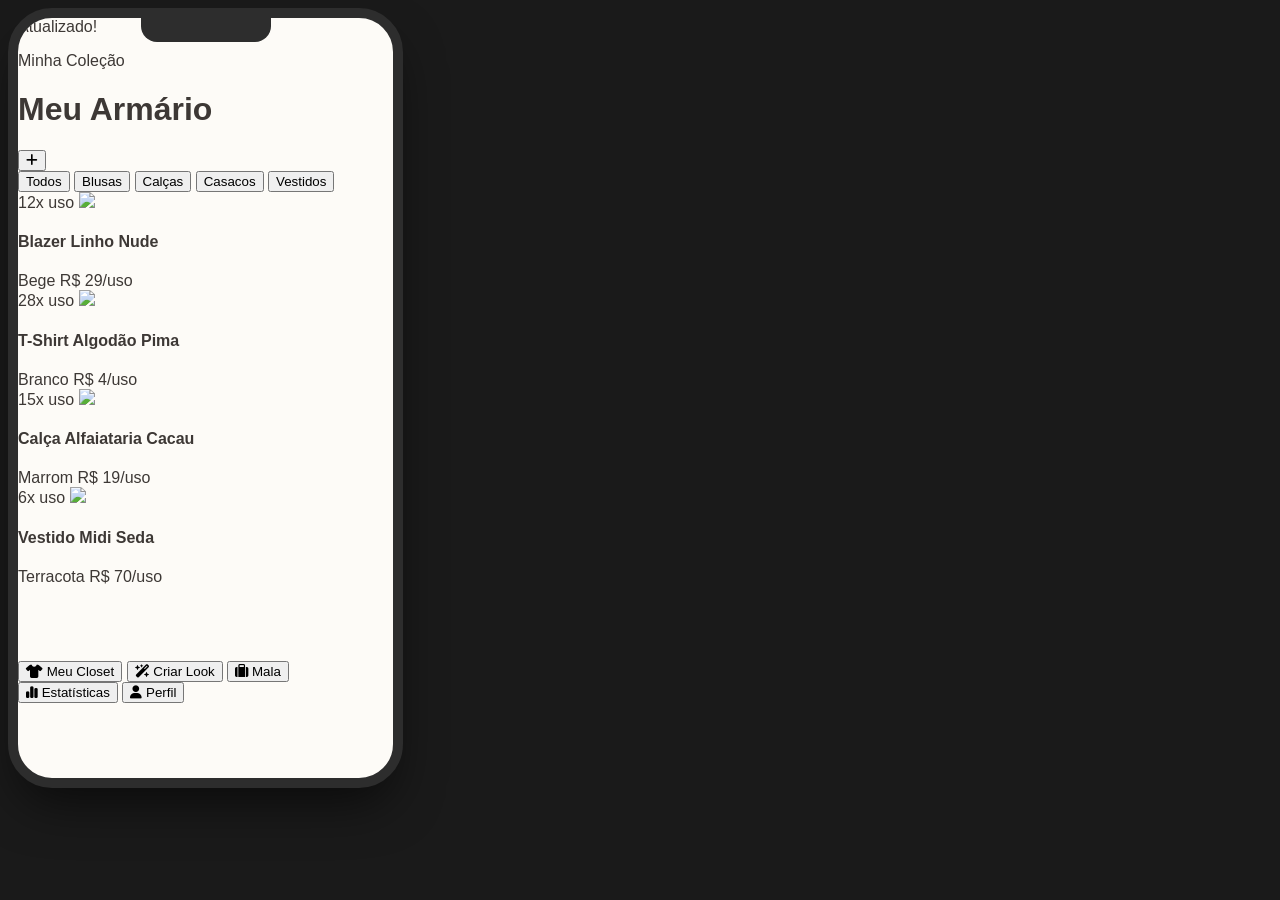
==== index.html @ 210c1c42 "Add files via upload" ====
<!DOCTYPE html>
<html lang="pt-BR">
<head>
  <meta charset="UTF-8">
  <meta name="viewport" content="width=device-width, initial-scale=1.0">
  <title>My Closet - Protótipo Mobile Hi-Fi</title>
  <script src="https://cdn.tailwindcss.com"></script>
  <link href="https://cdnjs.cloudflare.com/ajax/libs/font-awesome/6.4.0/css/all.min.css" rel="stylesheet">
  <style>
    body {
      background-color: #1a1a1a;
      font-family: -apple-system, BlinkMacSystemFont, "Segoe UI", Roboto, Helvetica, Arial, sans-serif;
    }
    .phone-frame {
      width: 375px;
      height: 760px;
      background-color: #FDFBF7;
      border-radius: 44px;
      box-shadow: 0 25px 50px -12px rgba(0, 0, 0, 0.6);
      border: 10px solid #2d2d2d;
      position: relative;
      overflow: hidden;
      color: #3D3835;
    }
    .screen {
      display: none;
      height: 100%;
      overflow-y: auto;
      padding-bottom: 75px;
    }
    .screen.active {
      display: block;
    }
    .notch {
      width: 130px;
      height: 24px;
      background-color: #2d2d2d;
      border-bottom-left-radius: 16px;
      border-bottom-right-radius: 16px;
      position: absolute;
      top: 0;
      left: 50%;
      transform: translateX(-50%);
      z-index: 50;
    }
    .scrollbar-none::-webkit-scrollbar {
      display: none;
    }
  </style>
</head>
<body class="flex items-center justify-center min-h-screen p-4">

  <!-- DISPOSITIVO MOBILE -->
  <div class="phone-frame flex flex-col justify-between">
    <div class="notch"></div>

    <!-- NOTIFICAÇÃO TOAST DA MICROINTERAÇÃO -->
    <div id="toast" class="fixed top-8 left-1/2 transform -translate-x-1/2 bg-[#704E38] text-white text-xs px-4 py-2 rounded-full shadow-lg transition-all duration-300 opacity-0 pointer-events-none z-50">
      Atualizado!
    </div>

    <!-- CONTEÚDO DAS TELAS -->
    <div class="pt-8 px-4 flex-1">

      <!-- 1. TELA: MEU CLOSET -->
      <div id="screen-closet" class="screen active">
        <div class="flex justify-between items-center mt-2 mb-3">
          <div>
            <p class="text-[10px] tracking-widest text-[#704E38] font-bold uppercase">Minha Coleção</p>
            <h1 class="text-2xl font-serif font-bold text-[#3D3835]">Meu Armário</h1>
          </div>
          <button onclick="switchScreen('add')" class="w-10 h-10 rounded-full bg-[#704E38] text-white flex items-center justify-center shadow-md active:scale-95 transition">
            <i class="fa-solid fa-plus text-lg"></i>
          </button>
        </div>

        <!-- Filtro de Categorias -->
        <div class="flex gap-2 overflow-x-auto pb-2 mb-4 scrollbar-none" id="categories-bar">
          <button onclick="filterCategory('Todos')" class="cat-btn px-4 py-1.5 rounded-full text-xs font-medium bg-[#704E38] text-white shadow-sm">Todos</button>
          <button onclick="filterCategory('Blusas')" class="cat-btn px-4 py-1.5 rounded-full text-xs font-medium bg-[#EFE9E1] text-[#3D3835]">Blusas</button>
          <button onclick="filterCategory('Calças')" class="cat-btn px-4 py-1.5 rounded-full text-xs font-medium bg-[#EFE9E1] text-[#3D3835]">Calças</button>
          <button onclick="filterCategory('Casacos')" class="cat-btn px-4 py-1.5 rounded-full text-xs font-medium bg-[#EFE9E1] text-[#3D3835]">Casacos</button>
          <button onclick="filterCategory('Vestidos')" class="cat-btn px-4 py-1.5 rounded-full text-xs font-medium bg-[#EFE9E1] text-[#3D3835]">Vestidos</button>
        </div>

        <!-- Grid de Peças -->
        <div class="grid grid-cols-2 gap-3" id="clothes-grid"></div>
      </div>

      <!-- 2. TELA: ADICIONAR PEÇA -->
      <div id="screen-add" class="screen">
        <div class="flex items-center gap-3 mt-2 mb-4">
          <button onclick="switchScreen('closet')" class="text-gray-600"><i class="fa-solid fa-arrow-left text-lg"></i></button>
          <h1 class="text-xl font-serif font-bold">Adicionar Peça</h1>
        </div>

        <div class="border-2 border-dashed border-gray-300 rounded-2xl p-6 text-center bg-white mb-4 cursor-pointer relative min-h-[130px] flex flex-col items-center justify-center" onclick="document.getElementById('file-input').click()">
          <i class="fa-solid fa-image text-3xl text-gray-400 mb-2"></i>
          <p class="text-xs font-semibold text-gray-700">Carregar foto dos Arquivos</p>
          <p class="text-[10px] text-gray-400">Toque para selecionar da galeria</p>
          <input type="file" id="file-input" class="hidden" accept="image/*" onchange="previewImage(event)">
          <img id="image-preview" class="absolute inset-0 w-full h-full object-cover rounded-2xl hidden">
        </div>

        <form onsubmit="handleAddItem(event)" class="space-y-3">
          <div>
            <label class="text-xs font-bold text-gray-600">Nome da Peça</label>
            <input type="text" id="item-name" required placeholder="Ex: Camisa Linho Branca" class="w-full mt-1 p-2.5 text-xs rounded-xl border border-gray-200 bg-white focus:outline-none focus:border-[#704E38]">
          </div>
          <div class="grid grid-cols-2 gap-2">
            <div>
              <label class="text-xs font-bold text-gray-600">Categoria</label>
              <select id="item-cat" class="w-full mt-1 p-2.5 text-xs rounded-xl border border-gray-200 bg-white">
                <option>Blusas</option>
                <option>Calças</option>
                <option>Casacos</option>
                <option>Vestidos</option>
              </select>
            </div>
            <div>
              <label class="text-xs font-bold text-gray-600">Preço (R\$)</label>
              <input type="number" id="item-price" required placeholder="150" class="w-full mt-1 p-2.5 text-xs rounded-xl border border-gray-200 bg-white">
            </div>
          </div>
          <div>
            <label class="text-xs font-bold text-gray-600">Cor Predominante</label>
            <input type="text" id="item-color" placeholder="Ex: Bege / Branco" class="w-full mt-1 p-2.5 text-xs rounded-xl border border-gray-200 bg-white">
          </div>
          <button type="submit" class="w-full py-3 bg-[#704E38] text-white text-xs font-bold rounded-xl shadow-md active:scale-95 transition mt-2">Salvar no Armário</button>
        </form>
      </div>

      <!-- 3. TELA: CRIAR LOOK -->
      <div id="screen-look" class="screen">
        <p class="text-[10px] tracking-widest text-[#704E38] font-bold uppercase mt-2">Estilo</p>
        <h1 class="text-2xl font-serif font-bold mb-4">Criar Look</h1>

        <div class="bg-white rounded-2xl p-5 shadow-sm text-center border border-gray-100 mb-4">
          <div class="w-12 h-12 rounded-full bg-[#FDFBF7] mx-auto flex items-center justify-center text-[#704E38] mb-2">
            <i class="fa-solid fa-wand-magic-sparkles text-xl"></i>
          </div>
          <h3 class="text-sm font-bold text-gray-800">Monte Combinações Rápidas</h3>
          <p class="text-[11px] text-gray-500 mb-4">Selecione peças do seu closet ou gere um look automático.</p>
          <button onclick="generateRandomLook()" class="px-5 py-2.5 bg-[#704E38] text-white text-xs font-bold rounded-xl active:scale-95 transition">Gerar Look Automático</button>
        </div>

        <div id="generated-look-result" class="hidden bg-[#EFE9E1] p-4 rounded-2xl space-y-3">
          <p class="text-xs font-bold text-[#704E38]">Look Sugerido:</p>
          <div class="flex items-center gap-3 bg-white p-2 rounded-xl">
            <img id="look-top-img" class="w-12 h-12 object-cover rounded-lg">
            <div>
              <p id="look-top-title" class="text-xs font-bold"></p>
              <p class="text-[10px] text-gray-400">Parte de Cima</p>
            </div>
          </div>
          <div class="flex items-center gap-3 bg-white p-2 rounded-xl">
            <img id="look-bottom-img" class="w-12 h-12 object-cover rounded-lg">
            <div>
              <p id="look-bottom-title" class="text-xs font-bold"></p>
              <p class="text-[10px] text-gray-400">Parte de Baixo</p>
            </div>
          </div>
          <button onclick="showToast('Look guardado no histórico!')" class="w-full py-2 bg-[#704E38] text-white text-xs font-bold rounded-xl active:scale-95 transition">Guardar Look</button>
        </div>
      </div>

      <!-- 4. TELA: MALA DE VIAGEM -->
      <div id="screen-mala" class="screen">
        <p class="text-[10px] tracking-widest text-[#704E38] font-bold uppercase mt-2">Planejador</p>
        <h1 class="text-2xl font-serif font-bold mb-4">Mala de Viagem</h1>

        <div class="bg-[#704E38] text-white p-4 rounded-2xl mb-4 shadow-md">
          <span class="text-[9px] uppercase bg-white/20 px-2 py-0.5 rounded-md font-bold">Próxima Viagem</span>
          <h2 class="text-lg font-serif font-bold mt-1">Fim de Semana em Búzios</h2>
          <p class="text-[11px] text-white/80">14 Out - 17 Out • 3 Noites</p>
        </div>

        <h3 class="text-xs font-bold text-gray-700 mb-2">Checklist da Mala</h3>
        <div id="mala-checklist" class="space-y-2 mb-4"></div>

        <button onclick="addMalaItemPrompt()" class="w-full py-3 border-2 border-dashed border-[#704E38] text-[#704E38] text-xs font-bold rounded-2xl flex items-center justify-center gap-2 active:bg-gray-100">
          <i class="fa-solid fa-plus"></i> Adicionar Item à Mala
        </button>
      </div>

      <!-- 5. TELA: ESTATÍSTICAS -->
      <div id="screen-stats" class="screen">
        <p class="text-[10px] tracking-widest text-[#704E38] font-bold uppercase mt-2">Métricas</p>
        <h1 class="text-2xl font-serif font-bold mb-4">Estatísticas</h1>

        <div class="grid grid-cols-2 gap-3 mb-4">
          <div class="bg-white p-4 rounded-2xl shadow-sm border border-gray-100">
            <p class="text-[10px] text-gray-400 font-bold uppercase">Total de Peças</p>
            <p id="stat-total" class="text-2xl font-bold text-[#3D3835]">4</p>
          </div>
          <div class="bg-white p-4 rounded-2xl shadow-sm border border-gray-100">
            <p class="text-[10px] text-gray-400 font-bold uppercase">Custo Médio/Uso</p>
            <p id="stat-cost" class="text-2xl font-bold text-[#704E38]">R\$ 18</p>
          </div>
        </div>

        <div class="bg-white p-4 rounded-2xl shadow-sm border border-gray-100">
          <p class="text-xs font-bold text-gray-700 mb-3">Cores Mais Utilizadas</p>
          <div class="space-y-3">
            <div>
              <div class="flex justify-between text-[11px] mb-1">
                <span>Tons Terrosos & Nude</span>
                <span class="font-bold">55%</span>
              </div>
              <div class="w-full bg-gray-100 h-2 rounded-full overflow-hidden">
                <div class="bg-[#704E38] h-full w-[55%]"></div>
              </div>
            </div>
            <div>
              <div class="flex justify-between text-[11px] mb-1">
                <span>Branco & Neutros</span>
                <span class="font-bold">30%</span>
              </div>
              <div class="w-full bg-gray-100 h-2 rounded-full overflow-hidden">
                <div class="bg-[#DBC8BD] h-full w-[30%]"></div>
              </div>
            </div>
          </div>
        </div>
      </div>

      <!-- 6. TELA: PERFIL -->
      <div id="screen-profile" class="screen">
        <div class="text-center mt-4 mb-6">
          <img id="profile-img" src="https://images.unsplash.com/photo-1534528741775-53994a69daeb?w=150" class="w-20 h-20 rounded-full mx-auto object-cover border-2 border-[#704E38] shadow-md mb-2">
          <h2 class="font-serif font-bold text-lg">Sophia Santos</h2>
          <p class="text-xs text-gray-500">Estilo Minimalista Elegante</p>
        </div>

        <div class="bg-white rounded-2xl p-2 shadow-sm border border-gray-100 space-y-1">
          <button onclick="showToast('Preferências atualizadas!')" class="w-full p-3 text-left text-xs font-semibold text-gray-700 flex justify-between items-center hover:bg-gray-50 rounded-xl">
            <span>Preferências de Estilo</span>
            <i class="fa-solid fa-chevron-right text-gray-400 text-[10px]"></i>
          </button>
          <div class="p-3 text-xs font-semibold text-gray-700 flex justify-between items-center">
            <span>Modo Escuro</span>
            <input type="checkbox" onchange="showToast('Modo de exibição alterado!')" class="rounded text-[#704E38]">
          </div>
        </div>
      </div>

    </div>

    <!-- MENU DE NAVEGAÇÃO INFERIOR -->
    <div class="absolute bottom-0 left-0 right-0 h-16 bg-white border-t border-gray-100 flex justify-around items-center px-2 z-40">
      <button onclick="switchScreen('closet')" class="nav-btn text-[#704E38] flex flex-col items-center gap-1">
        <i class="fa-solid fa-shirt text-base"></i>
        <span class="text-[9px] font-bold">Meu Closet</span>
      </button>
      <button onclick="switchScreen('look')" class="nav-btn text-gray-400 flex flex-col items-center gap-1">
        <i class="fa-solid fa-wand-magic-sparkles text-base"></i>
        <span class="text-[9px] font-bold">Criar Look</span>
      </button>
      <button onclick="switchScreen('mala')" class="nav-btn text-gray-400 flex flex-col items-center gap-1">
        <i class="fa-solid fa-suitcase text-base"></i>
        <span class="text-[9px] font-bold">Mala</span>
      </button>
      <button onclick="switchScreen('stats')" class="nav-btn text-gray-400 flex flex-col items-center gap-1">
        <i class="fa-solid fa-chart-simple text-base"></i>
        <span class="text-[9px] font-bold">Estatísticas</span>
      </button>
      <button onclick="switchScreen('profile')" class="nav-btn text-gray-400 flex flex-col items-center gap-1">
        <i class="fa-solid fa-user text-base"></i>
        <span class="text-[9px] font-bold">Perfil</span>
      </button>
    </div>
  </div>

  <script>
    let items = [
      { id: 1, name: "Blazer Linho Nude", cat: "Casacos", price: 29, uses: 12, img: "https://images.unsplash.com/photo-1591047139829-d91aecb6caea?w=300", color: "Bege" },
      { id: 2, name: "T-Shirt Algodão Pima", cat: "Blusas", price: 4, uses: 28, img: "https://images.unsplash.com/photo-1521572267360-ee0c2909d518?w=300", color: "Branco" },
      { id: 3, name: "Calça Alfaiataria Cacau", cat: "Calças", price: 19, uses: 15, img: "https://images.unsplash.com/photo-1594633312681-425c7b97ccd1?w=300", color: "Marrom" },
      { id: 4, name: "Vestido Midi Seda", cat: "Vestidos", price: 70, uses: 6, img: "https://images.unsplash.com/photo-1572804013309-59a88b7e92f1?w=300", color: "Terracota" }
    ];

    let malaItems = [
      { name: "Blazer Linho Nude", checked: true },
      { name: "T-Shirt Algodão Pima", checked: false },
      { name: "Óculos de Sol Vintage", checked: true }
    ];

    function renderGrid(data) {
      const grid = document.getElementById('clothes-grid');
      grid.innerHTML = data.map(item => `
        <div class="bg-white rounded-2xl p-2 shadow-sm border border-gray-100 relative">
          <span class="absolute top-3 right-3 bg-white/80 backdrop-blur-sm text-[9px] font-bold px-2 py-0.5 rounded-full text-gray-600">${item.uses}x uso</span>
          <img src="${item.img}" class="w-full h-32 object-cover rounded-xl mb-2">
          <h4 class="text-xs font-bold text-gray-800 truncate">${item.name}</h4>
          <div class="flex justify-between items-center mt-1">
            <span class="text-[10px] text-gray-400">${item.color}</span>
            <span class="text-[10px] font-bold text-[#704E38]">R$ ${item.price}/uso</span>
          </div>
        </div>
      `).join('');
      document.getElementById('stat-total').innerText = items.length;
    }

    function renderMala() {
      const list = document.getElementById('mala-checklist');
      list.innerHTML = malaItems.map((item, idx) => `
        <div onclick="toggleMalaItem(${idx})" class="bg-white p-3 rounded-xl border border-gray-100 flex justify-between items-center cursor-pointer">
          <span class="text-xs font-medium ${item.checked ? 'line-through text-gray-400' : 'text-gray-700'}">${item.name}</span>
          <div class="w-5 h-5 rounded-md flex items-center justify-center ${item.checked ? 'bg-[#704E38] text-white' : 'border border-gray-300'}">
            ${item.checked ? '<i class="fa-solid fa-check text-[10px]"></i>' : ''}
          </div>
        </div>
      `).join('');
    }

    function toggleMalaItem(idx) {
      malaItems[idx].checked = !malaItems[idx].checked;
      renderMala();
      showToast("Mala atualizada!");
    }

    function addMalaItemPrompt() {
      const name = prompt("Digite o nome do item para a mala:");
      if (name) {
        malaItems.push({ name: name, checked: false });
        renderMala();
        showToast("Item adicionado!");
      }
    }

    function filterCategory(cat) {
      document.querySelectorAll('.cat-btn').forEach(btn => {
        btn.classList.remove('bg-[#704E38]', 'text-white');
        btn.classList.add('bg-[#EFE9E1]', 'text-[#3D3835]');
      });
      event.target.classList.remove('bg-[#EFE9E1]', 'text-[#3D3835]');
      event.target.classList.add('bg-[#704E38]', 'text-white');

      if (cat === 'Todos') renderGrid(items);
      else renderGrid(items.filter(i => i.cat === cat));
    }

    function switchScreen(screenId) {
      document.querySelectorAll('.screen').forEach(s => s.classList.remove('active'));
      document.getElementById(`screen-${screenId}`).classList.add('active');

      document.querySelectorAll('.nav-btn').forEach(btn => {
        btn.classList.remove('text-[#704E38]');
        btn.classList.add('text-gray-400');
      });
      event.currentTarget.classList.remove('text-gray-400');
      event.currentTarget.classList.add('text-[#704E38]');
    }

    function showToast(msg) {
      const toast = document.getElementById('toast');
      toast.innerText = msg;
      toast.classList.remove('opacity-0', 'pointer-events-none');
      setTimeout(() => toast.classList.add('opacity-0', 'pointer-events-none'), 2000);
    }

    function previewImage(event) {
      const file = event.target.files[0];
      if (file) {
        const reader = new FileReader();
        reader.onload = function(e) {
          const img = document.getElementById('image-preview');
          img.src = e.target.result;
          img.classList.remove('hidden');
        }
        reader.readAsDataURL(file);
      }
    }

    function handleAddItem(e) {
      e.preventDefault();
      const name = document.getElementById('item-name').value;
      const cat = document.getElementById('item-cat').value;
      const price = document.getElementById('item-price').value;
      const color = document.getElementById('item-color').value || "Neutro";
      const img = document.getElementById('image-preview').src || "https://images.unsplash.com/photo-1521572267360-ee0c2909d518?w=300";

      items.unshift({ id: Date.now(), name, cat, price: Number(price), uses: 0, img, color });
      renderGrid(items);
      switchScreen('closet');
      showToast("Peça adicionada!");
    }

    function generateRandomLook() {
      const top = items.find(i => i.cat === 'Blusas' || i.cat === 'Casacos') || items[0];
      const bottom = items.find(i => i.cat === 'Calças' || i.cat === 'Vestidos') || items[1];

      document.getElementById('look-top-img').src = top.img;
      document.getElementById('look-top-title').innerText = top.name;
      document.getElementById('look-bottom-img').src = bottom.img;
      document.getElementById('look-bottom-title').innerText = bottom.name;

      document.getElementById('generated-look-result').classList.remove('hidden');
      showToast("Look gerado!");
    }

    renderGrid(items);
    renderMala();
  </script>
</body>
</html>
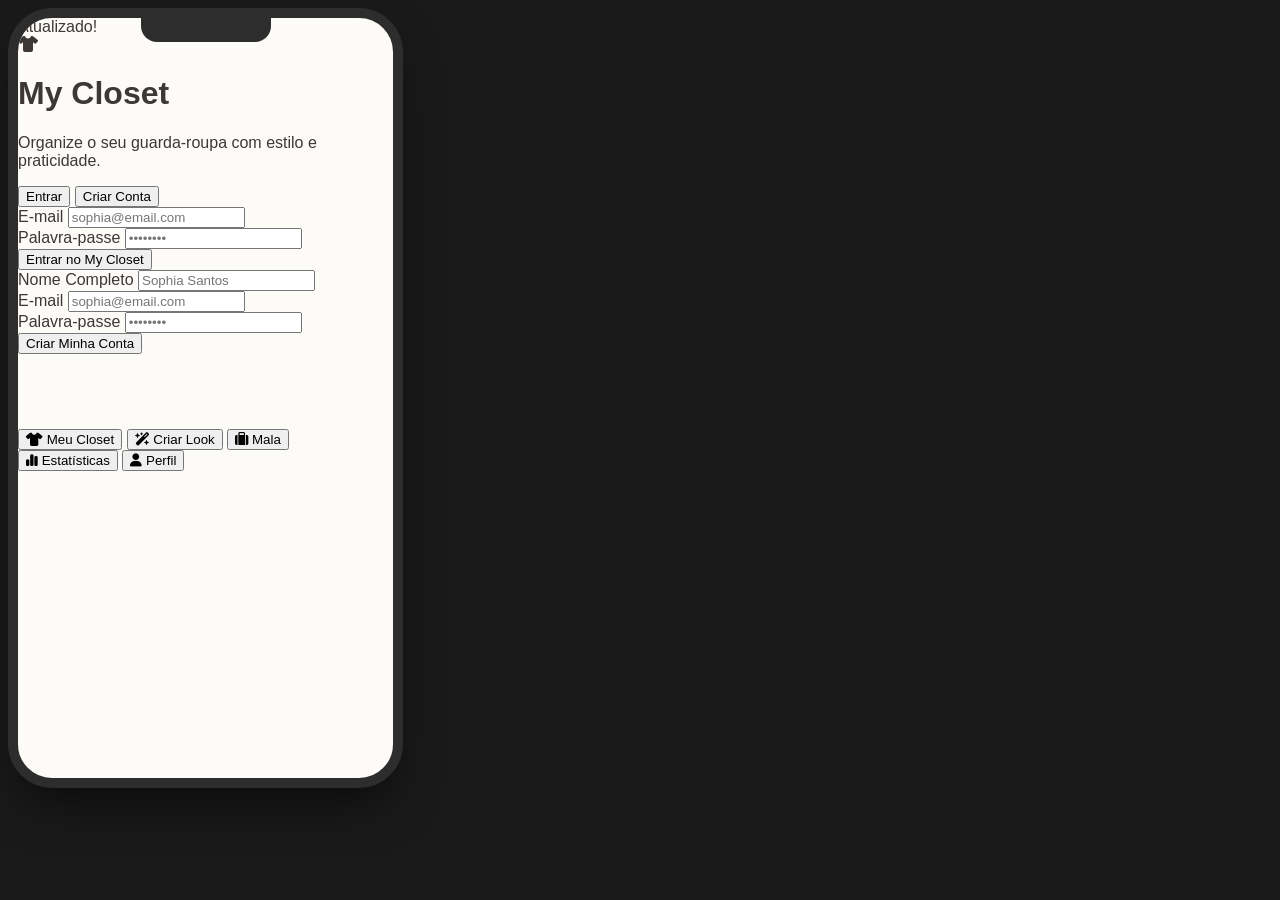
==== commit e46c4e9b: "Update print statement from 'Hello' to 'Goodbye'" ====
--- a/index.html
+++ b/index.html
@@ -62,8 +62,58 @@
     <!-- CONTEÚDO DAS TELAS -->
     <div class="pt-8 px-4 flex-1">
 
+      <!-- 0. TELA DE ENTRADA (LOGIN / CADASTRO) -->
+      <div id="screen-auth" class="screen active">
+        <div class="flex flex-col items-center justify-center h-full pt-4 pb-6">
+          
+          <!-- Logo / Banner -->
+          <div class="w-16 h-16 rounded-2xl bg-[#704E38] text-white flex items-center justify-center text-2xl shadow-md mb-3">
+            <i class="fa-solid fa-shirt"></i>
+          </div>
+          <h1 class="text-2xl font-serif font-bold text-[#3D3835]">My Closet</h1>
+          <p class="text-xs text-gray-500 mb-6 text-center">Organize o seu guarda-roupa com estilo e praticidade.</p>
+
+          <!-- Abas Login / Cadastro -->
+          <div class="w-full bg-[#EFE9E1] p-1 rounded-xl flex mb-5">
+            <button id="tab-login-btn" onclick="switchAuthTab('login')" class="w-1/2 py-2 text-xs font-bold rounded-lg bg-[#704E38] text-white shadow-sm transition">Entrar</button>
+            <button id="tab-signup-btn" onclick="switchAuthTab('signup')" class="w-1/2 py-2 text-xs font-bold rounded-lg text-gray-600 transition">Criar Conta</button>
+          </div>
+
+          <!-- Formulário de Login -->
+          <form id="form-login" onsubmit="handleAuth(event, 'Login realizado com sucesso!')" class="w-full space-y-3">
+            <div>
+              <label class="text-xs font-bold text-gray-600">E-mail</label>
+              <input type="email" required placeholder="sophia@email.com" class="w-full mt-1 p-2.5 text-xs rounded-xl border border-gray-200 bg-white focus:outline-none focus:border-[#704E38]">
+            </div>
+            <div>
+              <label class="text-xs font-bold text-gray-600">Palavra-passe</label>
+              <input type="password" required placeholder="••••••••" class="w-full mt-1 p-2.5 text-xs rounded-xl border border-gray-200 bg-white focus:outline-none focus:border-[#704E38]">
+            </div>
+            <button type="submit" class="w-full py-3 bg-[#704E38] text-white text-xs font-bold rounded-xl shadow-md active:scale-95 transition mt-2">Entrar no My Closet</button>
+          </form>
+
+          <!-- Formulário de Cadastro -->
+          <form id="form-signup" onsubmit="handleAuth(event, 'Conta criada com sucesso!')" class="w-full space-y-3 hidden">
+            <div>
+              <label class="text-xs font-bold text-gray-600">Nome Completo</label>
+              <input type="text" required placeholder="Sophia Santos" class="w-full mt-1 p-2.5 text-xs rounded-xl border border-gray-200 bg-white focus:outline-none focus:border-[#704E38]">
+            </div>
+            <div>
+              <label class="text-xs font-bold text-gray-600">E-mail</label>
+              <input type="email" required placeholder="sophia@email.com" class="w-full mt-1 p-2.5 text-xs rounded-xl border border-gray-200 bg-white focus:outline-none focus:border-[#704E38]">
+            </div>
+            <div>
+              <label class="text-xs font-bold text-gray-600">Palavra-passe</label>
+              <input type="password" required placeholder="••••••••" class="w-full mt-1 p-2.5 text-xs rounded-xl border border-gray-200 bg-white focus:outline-none focus:border-[#704E38]">
+            </div>
+            <button type="submit" class="w-full py-3 bg-[#704E38] text-white text-xs font-bold rounded-xl shadow-md active:scale-95 transition mt-2">Criar Minha Conta</button>
+          </form>
+
+        </div>
+      </div>
+
       <!-- 1. TELA: MEU CLOSET -->
-      <div id="screen-closet" class="screen active">
+      <div id="screen-closet" class="screen">
         <div class="flex justify-between items-center mt-2 mb-3">
           <div>
             <p class="text-[10px] tracking-widest text-[#704E38] font-bold uppercase">Minha Coleção</p>
@@ -237,17 +287,17 @@
             <span>Preferências de Estilo</span>
             <i class="fa-solid fa-chevron-right text-gray-400 text-[10px]"></i>
           </button>
-          <div class="p-3 text-xs font-semibold text-gray-700 flex justify-between items-center">
-            <span>Modo Escuro</span>
-            <input type="checkbox" onchange="showToast('Modo de exibição alterado!')" class="rounded text-[#704E38]">
-          </div>
+          <button onclick="switchScreen('auth'); showToast('Sessão encerrada!');" class="w-full p-3 text-left text-xs font-semibold text-red-600 flex justify-between items-center hover:bg-red-50 rounded-xl">
+            <span>Sair da Conta</span>
+            <i class="fa-solid fa-right-from-bracket text-red-400 text-[10px]"></i>
+          </button>
         </div>
       </div>
 
     </div>
 
     <!-- MENU DE NAVEGAÇÃO INFERIOR -->
-    <div class="absolute bottom-0 left-0 right-0 h-16 bg-white border-t border-gray-100 flex justify-around items-center px-2 z-40">
+    <div id="bottom-nav" class="hidden absolute bottom-0 left-0 right-0 h-16 bg-white border-t border-gray-100 flex justify-around items-center px-2 z-40">
       <button onclick="switchScreen('closet')" class="nav-btn text-[#704E38] flex flex-col items-center gap-1">
         <i class="fa-solid fa-shirt text-base"></i>
         <span class="text-[9px] font-bold">Meu Closet</span>
@@ -285,6 +335,35 @@
       { name: "Óculos de Sol Vintage", checked: true }
     ];
 
+    function switchAuthTab(tab) {
+      const loginForm = document.getElementById('form-login');
+      const signupForm = document.getElementById('form-signup');
+      const loginBtn = document.getElementById('tab-login-btn');
+      const signupBtn = document.getElementById('tab-signup-btn');
+
+      if (tab === 'login') {
+        loginForm.classList.remove('hidden');
+        signupForm.classList.add('hidden');
+        loginBtn.classList.add('bg-[#704E38]', 'text-white');
+        loginBtn.classList.remove('text-gray-600');
+        signupBtn.classList.remove('bg-[#704E38]', 'text-white');
+        signupBtn.classList.add('text-gray-600');
+      } else {
+        signupForm.classList.remove('hidden');
+        loginForm.classList.add('hidden');
+        signupBtn.classList.add('bg-[#704E38]', 'text-white');
+        signupBtn.classList.remove('text-gray-600');
+        loginBtn.classList.remove('bg-[#704E38]', 'text-white');
+        loginBtn.classList.add('text-gray-600');
+      }
+    }
+
+    function handleAuth(e, msg) {
+      e.preventDefault();
+      switchScreen('closet');
+      showToast(msg);
+    }
+
     function renderGrid(data) {
       const grid = document.getElementById('clothes-grid');
       grid.innerHTML = data.map(item => `
@@ -344,12 +423,21 @@
       document.querySelectorAll('.screen').forEach(s => s.classList.remove('active'));
       document.getElementById(`screen-${screenId}`).classList.add('active');
 
-      document.querySelectorAll('.nav-btn').forEach(btn => {
-        btn.classList.remove('text-[#704E38]');
-        btn.classList.add('text-gray-400');
-      });
-      event.currentTarget.classList.remove('text-gray-400');
-      event.currentTarget.classList.add('text-[#704E38]');
+      const bottomNav = document.getElementById('bottom-nav');
+      if (screenId === 'auth') {
+        bottomNav.classList.add('hidden');
+      } else {
+        bottomNav.classList.remove('hidden');
+      }
+
+      if (event && event.currentTarget && event.currentTarget.classList.contains('nav-btn')) {
+        document.querySelectorAll('.nav-btn').forEach(btn => {
+          btn.classList.remove('text-[#704E38]');
+          btn.classList.add('text-gray-400');
+        });
+        event.currentTarget.classList.remove('text-gray-400');
+        event.currentTarget.classList.add('text-[#704E38]');
+      }
     }
 
     function showToast(msg) {
@@ -403,4 +491,4 @@
     renderMala();
   </script>
 </body>
-</html>+</html>
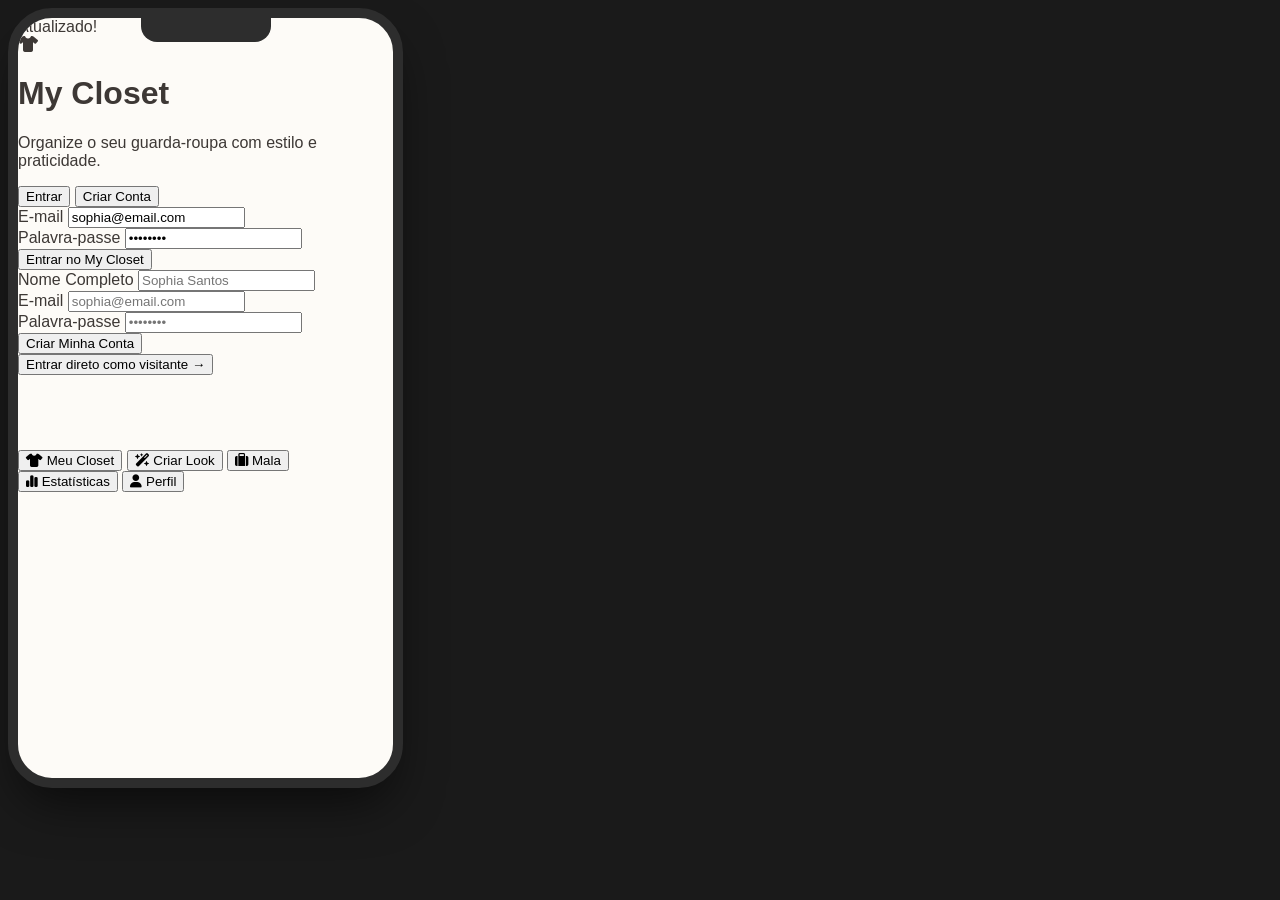
==== commit 5159a94f: "Update print statement from 'Hello' to 'Goodbye'" ====
--- a/index.html
+++ b/index.html
@@ -64,50 +64,59 @@
 
       <!-- 0. TELA DE ENTRADA (LOGIN / CADASTRO) -->
       <div id="screen-auth" class="screen active">
-        <div class="flex flex-col items-center justify-center h-full pt-4 pb-6">
+        <div class="flex flex-col items-center justify-center h-full pt-2 pb-6">
           
           <!-- Logo / Banner -->
           <div class="w-16 h-16 rounded-2xl bg-[#704E38] text-white flex items-center justify-center text-2xl shadow-md mb-3">
             <i class="fa-solid fa-shirt"></i>
           </div>
           <h1 class="text-2xl font-serif font-bold text-[#3D3835]">My Closet</h1>
-          <p class="text-xs text-gray-500 mb-6 text-center">Organize o seu guarda-roupa com estilo e praticidade.</p>
+          <p class="text-xs text-gray-500 mb-5 text-center">Organize o seu guarda-roupa com estilo e praticidade.</p>
 
           <!-- Abas Login / Cadastro -->
-          <div class="w-full bg-[#EFE9E1] p-1 rounded-xl flex mb-5">
-            <button id="tab-login-btn" onclick="switchAuthTab('login')" class="w-1/2 py-2 text-xs font-bold rounded-lg bg-[#704E38] text-white shadow-sm transition">Entrar</button>
-            <button id="tab-signup-btn" onclick="switchAuthTab('signup')" class="w-1/2 py-2 text-xs font-bold rounded-lg text-gray-600 transition">Criar Conta</button>
+          <div class="w-full bg-[#EFE9E1] p-1 rounded-xl flex mb-4">
+            <button type="button" id="tab-login-btn" onclick="switchAuthTab('login')" class="w-1/2 py-2 text-xs font-bold rounded-lg bg-[#704E38] text-white shadow-sm transition">Entrar</button>
+            <button type="button" id="tab-signup-btn" onclick="switchAuthTab('signup')" class="w-1/2 py-2 text-xs font-bold rounded-lg text-gray-600 transition">Criar Conta</button>
           </div>
 
           <!-- Formulário de Login -->
-          <form id="form-login" onsubmit="handleAuth(event, 'Login realizado com sucesso!')" class="w-full space-y-3">
+          <div id="form-login" class="w-full space-y-3">
             <div>
               <label class="text-xs font-bold text-gray-600">E-mail</label>
-              <input type="email" required placeholder="sophia@email.com" class="w-full mt-1 p-2.5 text-xs rounded-xl border border-gray-200 bg-white focus:outline-none focus:border-[#704E38]">
+              <input type="text" value="sophia@email.com" class="w-full mt-1 p-2.5 text-xs rounded-xl border border-gray-200 bg-white focus:outline-none focus:border-[#704E38]">
             </div>
             <div>
               <label class="text-xs font-bold text-gray-600">Palavra-passe</label>
-              <input type="password" required placeholder="••••••••" class="w-full mt-1 p-2.5 text-xs rounded-xl border border-gray-200 bg-white focus:outline-none focus:border-[#704E38]">
-            </div>
-            <button type="submit" class="w-full py-3 bg-[#704E38] text-white text-xs font-bold rounded-xl shadow-md active:scale-95 transition mt-2">Entrar no My Closet</button>
-          </form>
+              <input type="password" value="12345678" class="w-full mt-1 p-2.5 text-xs rounded-xl border border-gray-200 bg-white focus:outline-none focus:border-[#704E38]">
+            </div>
+            <button type="button" onclick="enterApp('Login realizado!')" class="w-full py-3 bg-[#704E38] text-white text-xs font-bold rounded-xl shadow-md active:scale-95 transition mt-2 cursor-pointer">
+              Entrar no My Closet
+            </button>
+          </div>
 
           <!-- Formulário de Cadastro -->
-          <form id="form-signup" onsubmit="handleAuth(event, 'Conta criada com sucesso!')" class="w-full space-y-3 hidden">
+          <div id="form-signup" class="w-full space-y-3 hidden">
             <div>
               <label class="text-xs font-bold text-gray-600">Nome Completo</label>
-              <input type="text" required placeholder="Sophia Santos" class="w-full mt-1 p-2.5 text-xs rounded-xl border border-gray-200 bg-white focus:outline-none focus:border-[#704E38]">
+              <input type="text" placeholder="Sophia Santos" class="w-full mt-1 p-2.5 text-xs rounded-xl border border-gray-200 bg-white focus:outline-none focus:border-[#704E38]">
             </div>
             <div>
               <label class="text-xs font-bold text-gray-600">E-mail</label>
-              <input type="email" required placeholder="sophia@email.com" class="w-full mt-1 p-2.5 text-xs rounded-xl border border-gray-200 bg-white focus:outline-none focus:border-[#704E38]">
+              <input type="text" placeholder="sophia@email.com" class="w-full mt-1 p-2.5 text-xs rounded-xl border border-gray-200 bg-white focus:outline-none focus:border-[#704E38]">
             </div>
             <div>
               <label class="text-xs font-bold text-gray-600">Palavra-passe</label>
-              <input type="password" required placeholder="••••••••" class="w-full mt-1 p-2.5 text-xs rounded-xl border border-gray-200 bg-white focus:outline-none focus:border-[#704E38]">
-            </div>
-            <button type="submit" class="w-full py-3 bg-[#704E38] text-white text-xs font-bold rounded-xl shadow-md active:scale-95 transition mt-2">Criar Minha Conta</button>
-          </form>
+              <input type="password" placeholder="••••••••" class="w-full mt-1 p-2.5 text-xs rounded-xl border border-gray-200 bg-white focus:outline-none focus:border-[#704E38]">
+            </div>
+            <button type="button" onclick="enterApp('Conta criada!')" class="w-full py-3 bg-[#704E38] text-white text-xs font-bold rounded-xl shadow-md active:scale-95 transition mt-2 cursor-pointer">
+              Criar Minha Conta
+            </button>
+          </div>
+
+          <!-- BOTÃO DIRETO DE ENTRADA (GARANTIA DE NAVEGAÇÃO) -->
+          <button type="button" onclick="enterApp('Bem-vindo!')" class="mt-4 text-xs font-bold text-[#704E38] underline cursor-pointer">
+            Entrar direto como visitante &rarr;
+          </button>
 
         </div>
       </div>
@@ -119,18 +128,18 @@
             <p class="text-[10px] tracking-widest text-[#704E38] font-bold uppercase">Minha Coleção</p>
             <h1 class="text-2xl font-serif font-bold text-[#3D3835]">Meu Armário</h1>
           </div>
-          <button onclick="switchScreen('add')" class="w-10 h-10 rounded-full bg-[#704E38] text-white flex items-center justify-center shadow-md active:scale-95 transition">
+          <button type="button" onclick="switchScreen('add')" class="w-10 h-10 rounded-full bg-[#704E38] text-white flex items-center justify-center shadow-md active:scale-95 transition">
             <i class="fa-solid fa-plus text-lg"></i>
           </button>
         </div>
 
         <!-- Filtro de Categorias -->
         <div class="flex gap-2 overflow-x-auto pb-2 mb-4 scrollbar-none" id="categories-bar">
-          <button onclick="filterCategory('Todos')" class="cat-btn px-4 py-1.5 rounded-full text-xs font-medium bg-[#704E38] text-white shadow-sm">Todos</button>
-          <button onclick="filterCategory('Blusas')" class="cat-btn px-4 py-1.5 rounded-full text-xs font-medium bg-[#EFE9E1] text-[#3D3835]">Blusas</button>
-          <button onclick="filterCategory('Calças')" class="cat-btn px-4 py-1.5 rounded-full text-xs font-medium bg-[#EFE9E1] text-[#3D3835]">Calças</button>
-          <button onclick="filterCategory('Casacos')" class="cat-btn px-4 py-1.5 rounded-full text-xs font-medium bg-[#EFE9E1] text-[#3D3835]">Casacos</button>
-          <button onclick="filterCategory('Vestidos')" class="cat-btn px-4 py-1.5 rounded-full text-xs font-medium bg-[#EFE9E1] text-[#3D3835]">Vestidos</button>
+          <button type="button" onclick="filterCategory('Todos')" class="cat-btn px-4 py-1.5 rounded-full text-xs font-medium bg-[#704E38] text-white shadow-sm">Todos</button>
+          <button type="button" onclick="filterCategory('Blusas')" class="cat-btn px-4 py-1.5 rounded-full text-xs font-medium bg-[#EFE9E1] text-[#3D3835]">Blusas</button>
+          <button type="button" onclick="filterCategory('Calças')" class="cat-btn px-4 py-1.5 rounded-full text-xs font-medium bg-[#EFE9E1] text-[#3D3835]">Calças</button>
+          <button type="button" onclick="filterCategory('Casacos')" class="cat-btn px-4 py-1.5 rounded-full text-xs font-medium bg-[#EFE9E1] text-[#3D3835]">Casacos</button>
+          <button type="button" onclick="filterCategory('Vestidos')" class="cat-btn px-4 py-1.5 rounded-full text-xs font-medium bg-[#EFE9E1] text-[#3D3835]">Vestidos</button>
         </div>
 
         <!-- Grid de Peças -->
@@ -140,7 +149,7 @@
       <!-- 2. TELA: ADICIONAR PEÇA -->
       <div id="screen-add" class="screen">
         <div class="flex items-center gap-3 mt-2 mb-4">
-          <button onclick="switchScreen('closet')" class="text-gray-600"><i class="fa-solid fa-arrow-left text-lg"></i></button>
+          <button type="button" onclick="switchScreen('closet')" class="text-gray-600"><i class="fa-solid fa-arrow-left text-lg"></i></button>
           <h1 class="text-xl font-serif font-bold">Adicionar Peça</h1>
         </div>
 
@@ -185,33 +194,16 @@
         <p class="text-[10px] tracking-widest text-[#704E38] font-bold uppercase mt-2">Estilo</p>
         <h1 class="text-2xl font-serif font-bold mb-4">Criar Look</h1>
 
-        <div class="bg-white rounded-2xl p-5 shadow-sm text-center border border-gray-100 mb-4">
-          <div class="w-12 h-12 rounded-full bg-[#FDFBF7] mx-auto flex items-center justify-center text-[#704E38] mb-2">
-            <i class="fa-solid fa-wand-magic-sparkles text-xl"></i>
-          </div>
-          <h3 class="text-sm font-bold text-gray-800">Monte Combinações Rápidas</h3>
-          <p class="text-[11px] text-gray-500 mb-4">Selecione peças do seu closet ou gere um look automático.</p>
-          <button onclick="generateRandomLook()" class="px-5 py-2.5 bg-[#704E38] text-white text-xs font-bold rounded-xl active:scale-95 transition">Gerar Look Automático</button>
-        </div>
-
-        <div id="generated-look-result" class="hidden bg-[#EFE9E1] p-4 rounded-2xl space-y-3">
-          <p class="text-xs font-bold text-[#704E38]">Look Sugerido:</p>
-          <div class="flex items-center gap-3 bg-white p-2 rounded-xl">
-            <img id="look-top-img" class="w-12 h-12 object-cover rounded-lg">
-            <div>
-              <p id="look-top-title" class="text-xs font-bold"></p>
-              <p class="text-[10px] text-gray-400">Parte de Cima</p>
-            </div>
-          </div>
-          <div class="flex items-center gap-3 bg-white p-2 rounded-xl">
-            <img id="look-bottom-img" class="w-12 h-12 object-cover rounded-lg">
-            <div>
-              <p id="look-bottom-title" class="text-xs font-bold"></p>
-              <p class="text-[10px] text-gray-400">Parte de Baixo</p>
-            </div>
-          </div>
-          <button onclick="showToast('Look guardado no histórico!')" class="w-full py-2 bg-[#704E38] text-white text-xs font-bold rounded-xl active:scale-95 transition">Guardar Look</button>
-        </div>
+        <div class="bg-white rounded-2xl p-4 shadow-sm text-center border border-gray-100 mb-4">
+          <div class="w-10 h-10 rounded-full bg-[#FDFBF7] mx-auto flex items-center justify-center text-[#704E38] mb-2">
+            <i class="fa-solid fa-wand-magic-sparkles text-lg"></i>
+          </div>
+          <h3 class="text-xs font-bold text-gray-800">Gerador Inteligente</h3>
+          <p class="text-[10px] text-gray-500 mb-3">Sorteie diversas opções de combinações do seu closet.</p>
+          <button type="button" onclick="generateMultipleLooks()" class="w-full py-2.5 bg-[#704E38] text-white text-xs font-bold rounded-xl active:scale-95 transition">Gerar Sugestões de Looks</button>
+        </div>
+
+        <div id="generated-looks-container" class="space-y-4 pb-2"></div>
       </div>
 
       <!-- 4. TELA: MALA DE VIAGEM -->
@@ -228,7 +220,7 @@
         <h3 class="text-xs font-bold text-gray-700 mb-2">Checklist da Mala</h3>
         <div id="mala-checklist" class="space-y-2 mb-4"></div>
 
-        <button onclick="addMalaItemPrompt()" class="w-full py-3 border-2 border-dashed border-[#704E38] text-[#704E38] text-xs font-bold rounded-2xl flex items-center justify-center gap-2 active:bg-gray-100">
+        <button type="button" onclick="addMalaItemPrompt()" class="w-full py-3 border-2 border-dashed border-[#704E38] text-[#704E38] text-xs font-bold rounded-2xl flex items-center justify-center gap-2 active:bg-gray-100">
           <i class="fa-solid fa-plus"></i> Adicionar Item à Mala
         </button>
       </div>
@@ -283,11 +275,11 @@
         </div>
 
         <div class="bg-white rounded-2xl p-2 shadow-sm border border-gray-100 space-y-1">
-          <button onclick="showToast('Preferências atualizadas!')" class="w-full p-3 text-left text-xs font-semibold text-gray-700 flex justify-between items-center hover:bg-gray-50 rounded-xl">
+          <button type="button" onclick="showToast('Preferências atualizadas!')" class="w-full p-3 text-left text-xs font-semibold text-gray-700 flex justify-between items-center hover:bg-gray-50 rounded-xl">
             <span>Preferências de Estilo</span>
             <i class="fa-solid fa-chevron-right text-gray-400 text-[10px]"></i>
           </button>
-          <button onclick="switchScreen('auth'); showToast('Sessão encerrada!');" class="w-full p-3 text-left text-xs font-semibold text-red-600 flex justify-between items-center hover:bg-red-50 rounded-xl">
+          <button type="button" onclick="logout()" class="w-full p-3 text-left text-xs font-semibold text-red-600 flex justify-between items-center hover:bg-red-50 rounded-xl">
             <span>Sair da Conta</span>
             <i class="fa-solid fa-right-from-bracket text-red-400 text-[10px]"></i>
           </button>
@@ -298,23 +290,23 @@
 
     <!-- MENU DE NAVEGAÇÃO INFERIOR -->
     <div id="bottom-nav" class="hidden absolute bottom-0 left-0 right-0 h-16 bg-white border-t border-gray-100 flex justify-around items-center px-2 z-40">
-      <button onclick="switchScreen('closet')" class="nav-btn text-[#704E38] flex flex-col items-center gap-1">
+      <button type="button" data-screen="closet" onclick="switchScreen('closet')" class="nav-btn text-[#704E38] flex flex-col items-center gap-1">
         <i class="fa-solid fa-shirt text-base"></i>
         <span class="text-[9px] font-bold">Meu Closet</span>
       </button>
-      <button onclick="switchScreen('look')" class="nav-btn text-gray-400 flex flex-col items-center gap-1">
+      <button type="button" data-screen="look" onclick="switchScreen('look')" class="nav-btn text-gray-400 flex flex-col items-center gap-1">
         <i class="fa-solid fa-wand-magic-sparkles text-base"></i>
         <span class="text-[9px] font-bold">Criar Look</span>
       </button>
-      <button onclick="switchScreen('mala')" class="nav-btn text-gray-400 flex flex-col items-center gap-1">
+      <button type="button" data-screen="mala" onclick="switchScreen('mala')" class="nav-btn text-gray-400 flex flex-col items-center gap-1">
         <i class="fa-solid fa-suitcase text-base"></i>
         <span class="text-[9px] font-bold">Mala</span>
       </button>
-      <button onclick="switchScreen('stats')" class="nav-btn text-gray-400 flex flex-col items-center gap-1">
+      <button type="button" data-screen="stats" onclick="switchScreen('stats')" class="nav-btn text-gray-400 flex flex-col items-center gap-1">
         <i class="fa-solid fa-chart-simple text-base"></i>
         <span class="text-[9px] font-bold">Estatísticas</span>
       </button>
-      <button onclick="switchScreen('profile')" class="nav-btn text-gray-400 flex flex-col items-center gap-1">
+      <button type="button" data-screen="profile" onclick="switchScreen('profile')" class="nav-btn text-gray-400 flex flex-col items-center gap-1">
         <i class="fa-solid fa-user text-base"></i>
         <span class="text-[9px] font-bold">Perfil</span>
       </button>
@@ -358,17 +350,30 @@
       }
     }
 
-    function handleAuth(e, msg) {
-      e.preventDefault();
-      switchScreen('closet');
+    // ENTRADA DIRETA NA APLICAÇÃO
+    function enterApp(msg) {
+      document.getElementById('screen-auth').classList.remove('active');
+      document.getElementById('screen-closet').classList.add('active');
+      document.getElementById('bottom-nav').classList.remove('hidden');
+      updateBottomNav('closet');
       showToast(msg);
+    }
+
+    function logout() {
+      document.querySelectorAll('.screen').forEach(s => s.classList.remove('active'));
+      document.getElementById('screen-auth').classList.add('active');
+      document.getElementById('bottom-nav').classList.add('hidden');
+      showToast('Sessão encerrada!');
     }
 
     function renderGrid(data) {
       const grid = document.getElementById('clothes-grid');
       grid.innerHTML = data.map(item => `
-        <div class="bg-white rounded-2xl p-2 shadow-sm border border-gray-100 relative">
+        <div class="bg-white rounded-2xl p-2 shadow-sm border border-gray-100 relative group">
           <span class="absolute top-3 right-3 bg-white/80 backdrop-blur-sm text-[9px] font-bold px-2 py-0.5 rounded-full text-gray-600">${item.uses}x uso</span>
+          <button type="button" onclick="deleteItem(${item.id})" class="absolute top-3 left-3 bg-red-500/80 text-white w-5 h-5 rounded-full flex items-center justify-center text-[10px] shadow">
+            <i class="fa-solid fa-trash"></i>
+          </button>
           <img src="${item.img}" class="w-full h-32 object-cover rounded-xl mb-2">
           <h4 class="text-xs font-bold text-gray-800 truncate">${item.name}</h4>
           <div class="flex justify-between items-center mt-1">
@@ -378,6 +383,12 @@
         </div>
       `).join('');
       document.getElementById('stat-total').innerText = items.length;
+    }
+
+    function deleteItem(id) {
+      items = items.filter(i => i.id !== id);
+      renderGrid(items);
+      showToast("Peça removida!");
     }
 
     function renderMala() {
@@ -412,31 +423,43 @@
         btn.classList.remove('bg-[#704E38]', 'text-white');
         btn.classList.add('bg-[#EFE9E1]', 'text-[#3D3835]');
       });
-      event.target.classList.remove('bg-[#EFE9E1]', 'text-[#3D3835]');
-      event.target.classList.add('bg-[#704E38]', 'text-white');
+      if (window.event && window.event.target) {
+        window.event.target.classList.remove('bg-[#EFE9E1]', 'text-[#3D3835]');
+        window.event.target.classList.add('bg-[#704E38]', 'text-white');
+      }
 
       if (cat === 'Todos') renderGrid(items);
       else renderGrid(items.filter(i => i.cat === cat));
     }
 
+    function updateBottomNav(activeScreenId) {
+      document.querySelectorAll('.nav-btn').forEach(btn => {
+        const screen = btn.getAttribute('data-screen');
+        if (screen === activeScreenId) {
+          btn.classList.remove('text-gray-400');
+          btn.classList.add('text-[#704E38]');
+        } else {
+          btn.classList.remove('text-[#704E38]');
+          btn.classList.add('text-gray-400');
+        }
+      });
+    }
+
     function switchScreen(screenId) {
       document.querySelectorAll('.screen').forEach(s => s.classList.remove('active'));
-      document.getElementById(`screen-${screenId}`).classList.add('active');
+      const targetScreen = document.getElementById(`screen-${screenId}`);
+      if (targetScreen) targetScreen.classList.add('active');
 
       const bottomNav = document.getElementById('bottom-nav');
       if (screenId === 'auth') {
         bottomNav.classList.add('hidden');
       } else {
         bottomNav.classList.remove('hidden');
+        updateBottomNav(screenId);
       }
 
-      if (event && event.currentTarget && event.currentTarget.classList.contains('nav-btn')) {
-        document.querySelectorAll('.nav-btn').forEach(btn => {
-          btn.classList.remove('text-[#704E38]');
-          btn.classList.add('text-gray-400');
-        });
-        event.currentTarget.classList.remove('text-gray-400');
-        event.currentTarget.classList.add('text-[#704E38]');
+      if (screenId === 'look') {
+        generateMultipleLooks();
       }
     }
 
@@ -461,7 +484,7 @@
     }
 
     function handleAddItem(e) {
-      e.preventDefault();
+      if (e) e.preventDefault();
       const name = document.getElementById('item-name').value;
       const cat = document.getElementById('item-cat').value;
       const price = document.getElementById('item-price').value;
@@ -474,17 +497,45 @@
       showToast("Peça adicionada!");
     }
 
-    function generateRandomLook() {
-      const top = items.find(i => i.cat === 'Blusas' || i.cat === 'Casacos') || items[0];
-      const bottom = items.find(i => i.cat === 'Calças' || i.cat === 'Vestidos') || items[1];
-
-      document.getElementById('look-top-img').src = top.img;
-      document.getElementById('look-top-title').innerText = top.name;
-      document.getElementById('look-bottom-img').src = bottom.img;
-      document.getElementById('look-bottom-title').innerText = bottom.name;
-
-      document.getElementById('generated-look-result').classList.remove('hidden');
-      showToast("Look gerado!");
+    function generateMultipleLooks() {
+      const container = document.getElementById('generated-looks-container');
+      
+      const tops = items.filter(i => i.cat === 'Blusas' || i.cat === 'Casacos');
+      const bottoms = items.filter(i => i.cat === 'Calças' || i.cat === 'Vestidos');
+
+      const looks = [
+        { title: "Look Casual Chic", top: tops[0] || items[0], bottom: bottoms[0] || items[2], tag: "Trabalho / Dia a Dia" },
+        { title: "Look Verão Elegante", top: tops[1] || items[1], bottom: bottoms[1] || items[3], tag: "Passeio / Encontro" },
+        { title: "Look Sofisticado", top: tops[0] || items[0], bottom: bottoms[1] || items[3], tag: "Evento Noturno" }
+      ];
+
+      container.innerHTML = looks.map((look, index) => `
+        <div class="bg-[#EFE9E1] p-3.5 rounded-2xl space-y-2 border border-gray-200">
+          <div class="flex justify-between items-center">
+            <span class="text-[10px] font-bold text-[#704E38] uppercase tracking-wider">${look.title}</span>
+            <span class="text-[9px] bg-white px-2 py-0.5 rounded-full text-gray-500 font-semibold">${look.tag}</span>
+          </div>
+          <div class="grid grid-cols-2 gap-2">
+            <div class="flex items-center gap-2 bg-white p-2 rounded-xl">
+              <img src="${look.top.img}" class="w-10 h-10 object-cover rounded-lg">
+              <div class="overflow-hidden">
+                <p class="text-[11px] font-bold text-gray-800 truncate">${look.top.name}</p>
+                <p class="text-[9px] text-gray-400">Parte Cima</p>
+              </div>
+            </div>
+            <div class="flex items-center gap-2 bg-white p-2 rounded-xl">
+              <img src="${look.bottom.img}" class="w-10 h-10 object-cover rounded-lg">
+              <div class="overflow-hidden">
+                <p class="text-[11px] font-bold text-gray-800 truncate">${look.bottom.name}</p>
+                <p class="text-[9px] text-gray-400">Parte Baixo</p>
+              </div>
+            </div>
+          </div>
+          <button type="button" onclick="showToast('Look #${index + 1} guardado!')" class="w-full py-1.5 bg-[#704E38] text-white text-[11px] font-bold rounded-lg active:scale-95 transition">Guardar este Look</button>
+        </div>
+      `).join('');
+
+      showToast("Novas sugestões geradas!");
     }
 
     renderGrid(items);
